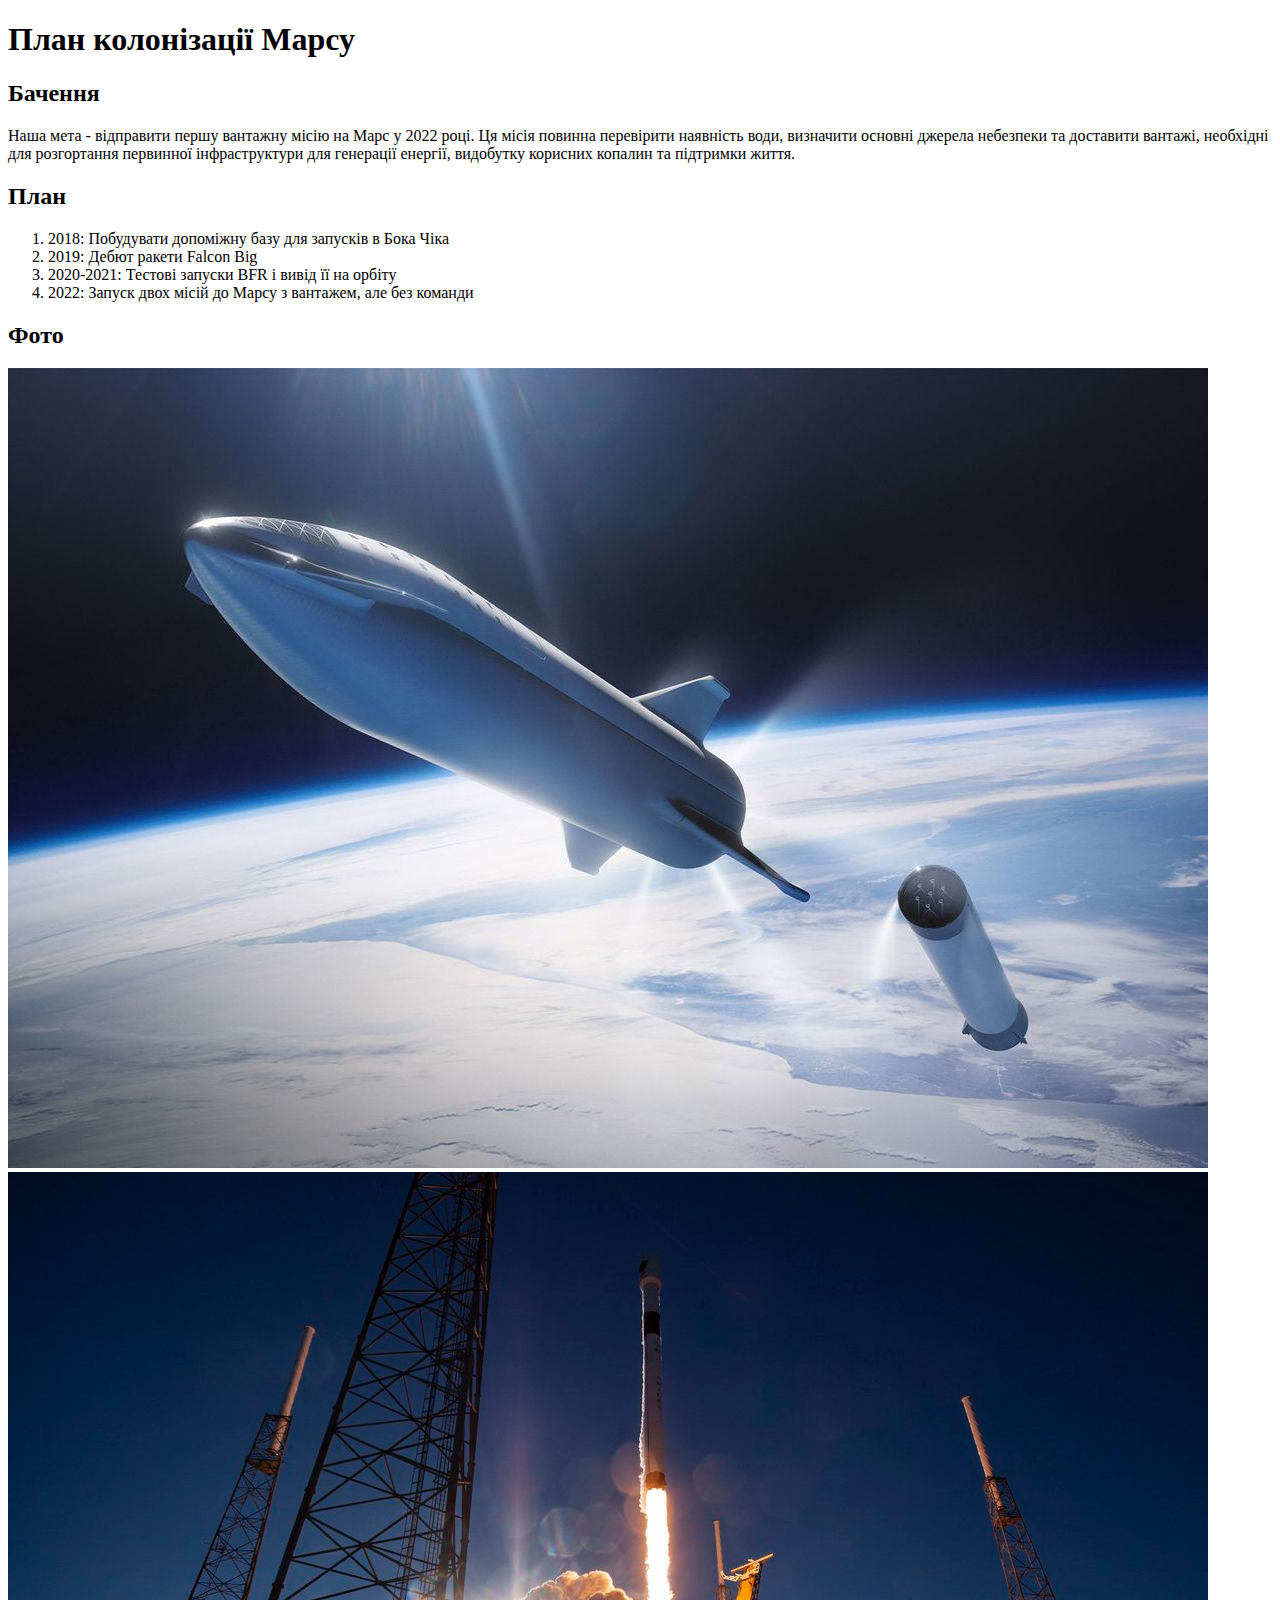
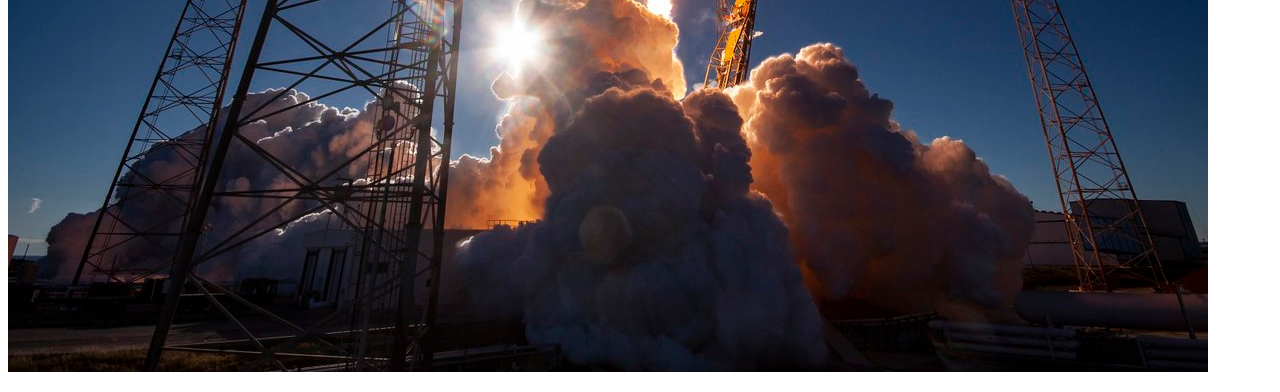
==== lesson3/base-page.html @ a81def6e "lesson3" ====
<!DOCTYPE html>
<html lang="uk">
<head>
	<title>План колонізації Марсу</title>
</head>
<body>
	<h1>План колонізації Марсу</h1>
	<h2>Бачення</h2>
	<p>
		Наша мета - відправити першу вантажну місію на Марс у 2022 році. Ця місія повинна перевірити
		наявність води, визначити основні джерела небезпеки та доставити вантажі, необхідні для
		розгортання первинної інфраструктури для генерації енергії, видобутку корисних копалин та
		підтримки життя.
	</p>
	<h2>План</h2>
	<ol>
		<li>2018: Побудувати допоміжну базу для запусків в Бока Чіка</li>
		<li>2019: Дебют ракети Falcon Big</li>
		<li>2020-2021: Тестові запуски BFR і вивід її на орбіту</li>
		<li>2022: Запуск двох місій до Марсу з вантажем, але без команди</li>
	</ol>
	<h2>Фото</h2>
	<p>
		<img src="image1.jpg">
		<img src="image2.jpg">
	</p>
</body>
</html>
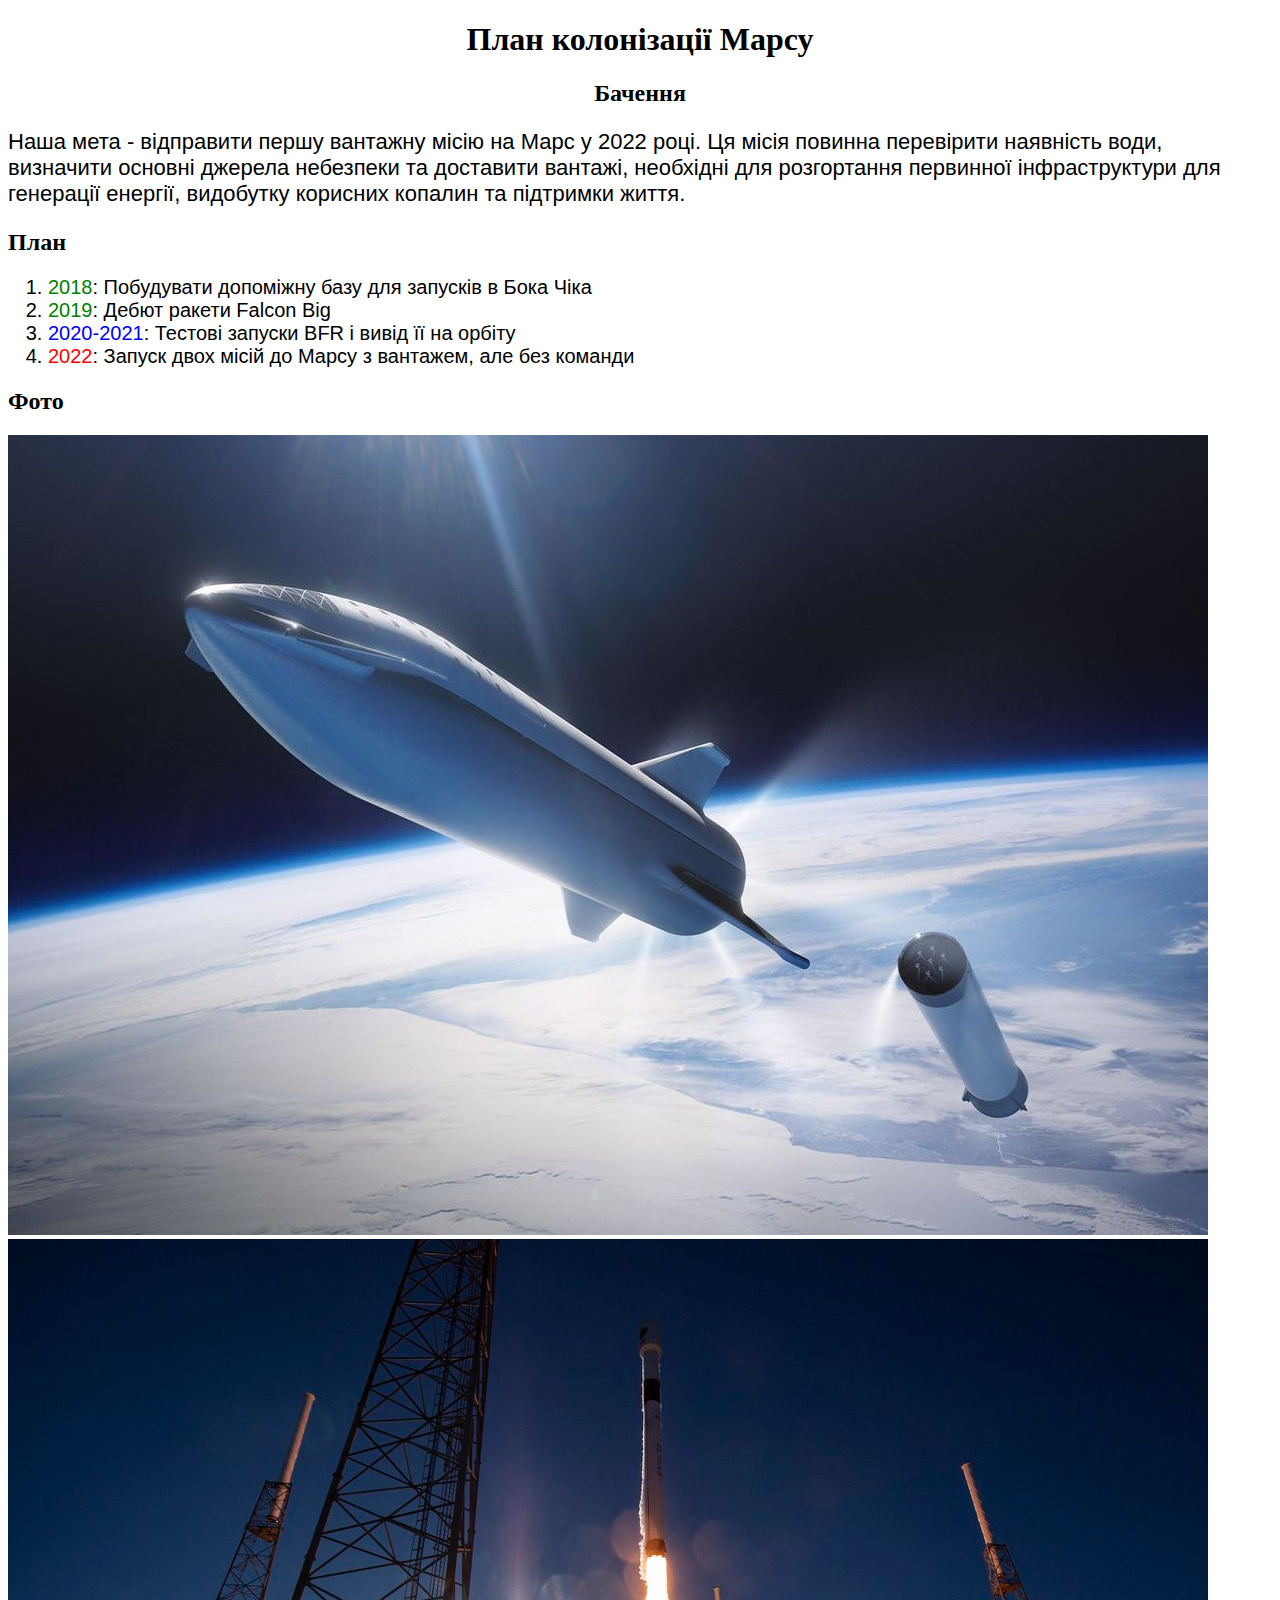
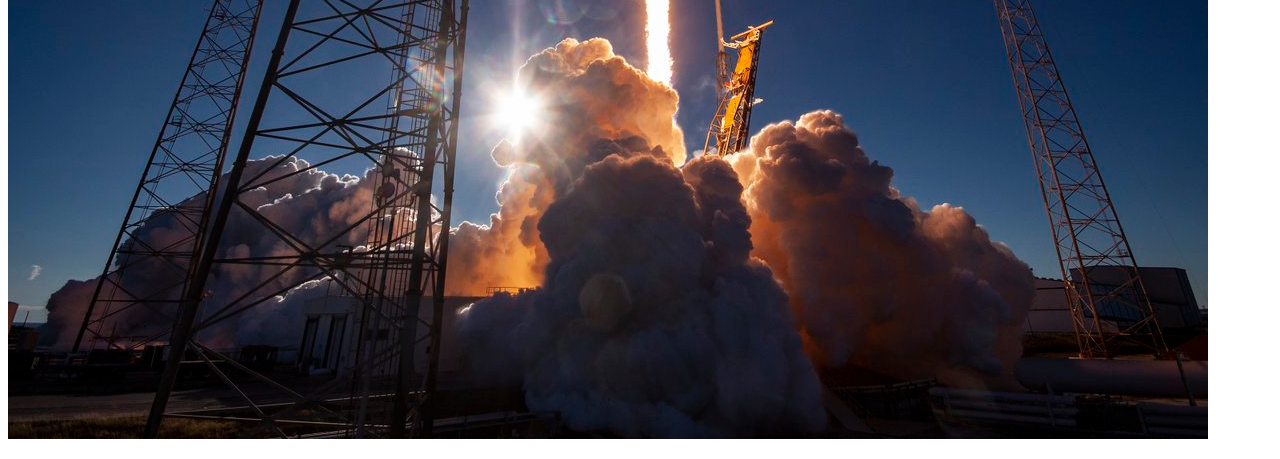
==== commit 61b43827: "master" ====
--- a/lesson3/base-page.html
+++ b/lesson3/base-page.html
@@ -1,23 +1,29 @@
 <!DOCTYPE html>
 <html lang="uk">
 <head>
-	<title>План колонізації Марсу</title>
+    <title>План колонізації Марсу</title>
+    <style type="text/css">
+    h1{
+        text-align: center;
+    }
+
+    </style>
 </head>
 <body>
-	<h1>План колонізації Марсу</h1>
-	<h2>Бачення</h2>
-	<p>
+	<h1 style="text-align: center;">План колонізації Марсу</h1>
+	<h2 style="text-align: center;">Бачення</h2>
+	<p style="font-family: Arial; font-size: 22px;">
 		Наша мета - відправити першу вантажну місію на Марс у 2022 році. Ця місія повинна перевірити
 		наявність води, визначити основні джерела небезпеки та доставити вантажі, необхідні для
 		розгортання первинної інфраструктури для генерації енергії, видобутку корисних копалин та
 		підтримки життя.
 	</p>
 	<h2>План</h2>
-	<ol>
-		<li>2018: Побудувати допоміжну базу для запусків в Бока Чіка</li>
-		<li>2019: Дебют ракети Falcon Big</li>
-		<li>2020-2021: Тестові запуски BFR і вивід її на орбіту</li>
-		<li>2022: Запуск двох місій до Марсу з вантажем, але без команди</li>
+	<ol style="font-family: Arial; font-size: 20px;">
+		<li><span style="color: green;">2018</span>: Побудувати допоміжну базу для запусків в Бока Чіка</li>
+		<li><span style="color: green;">2019</span>: Дебют ракети Falcon Big</li>
+		<li><span style="color: blue;">2020-2021</span>: Тестові запуски BFR і вивід її на орбіту</li>
+		<li><span style="color: red;">2022</span>: Запуск двох місій до Марсу з вантажем, але без команди</li>
 	</ol>
 	<h2>Фото</h2>
 	<p>
